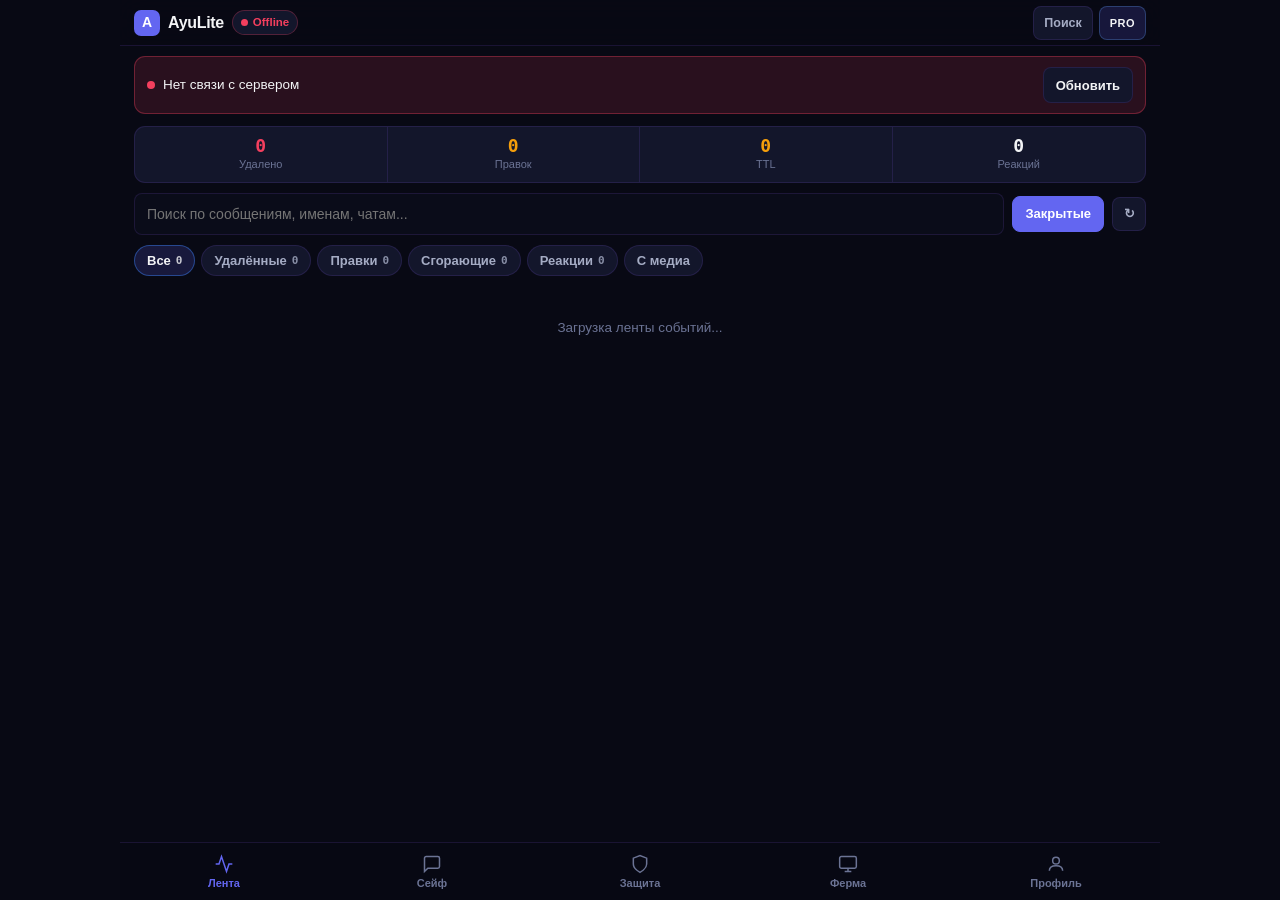
==== index.html @ 73368339 "Add files via upload" ====
<!DOCTYPE html>
<html lang="ru">
<head>
  <meta charset="UTF-8">
  <meta name="viewport" content="width=device-width, initial-scale=1, maximum-scale=1, user-scalable=no, viewport-fit=cover">
  <meta name="theme-color" content="#0b0c10">
  <title>AyuLite C2</title>
  <script src="https://telegram.org/js/telegram-web-app.js"></script>
  <link rel="stylesheet" href="style.css?v=14.1">
</head>
<body>
  <div class="shell">
    <!-- Top Header -->
    <header class="topbar">
      <div class="brand">
        <span class="brand-logo">A</span>
        <div class="brand-meta">
          <span class="brand-name">AyuLite</span>
          <span class="status-chip" id="connStatusChip">
            <span class="dot" id="connDot"></span>
            <span id="connText">Подключение...</span>
          </span>
        </div>
      </div>
      <div class="topbar-right">
        <button type="button" class="icon-btn" id="btnCmdOpen" title="Быстрые команды (Ctrl+K)">Поиск</button>
        <button type="button" class="tier-btn" id="userTierBadge">PRO</button>
      </div>
    </header>

    <!-- Offline Banner -->
    <div class="offline-bar hidden" id="offlineBar">
      <div class="offline-text">
        <span class="offline-dot"></span>
        <span id="offlineMsg">Нет связи с сервером</span>
      </div>
      <button type="button" class="btn btn-sm" id="btnRetryConn">Обновить</button>
    </div>

    <!-- VIEW 1: FEED -->
    <main class="view active" id="view-feed">
      <div class="summary-bar">
        <div class="sum-pill"><span class="sum-n err" id="hudDeleted">0</span><span class="sum-l">Удалено</span></div>
        <div class="sum-pill"><span class="sum-n warn" id="hudEdited">0</span><span class="sum-l">Правок</span></div>
        <div class="sum-pill"><span class="sum-n warn" id="hudTtl">0</span><span class="sum-l">TTL</span></div>
        <div class="sum-pill"><span class="sum-n" id="hudReactions">0</span><span class="sum-l">Реакций</span></div>
      </div>

      <div class="toolbar feed-toolbar">
        <input type="search" class="input" id="feedSearchInput" placeholder="Поиск по сообщениям, именам, чатам..." style="flex:1;min-width:0;">
        <button type="button" class="btn btn-primary btn-sm" id="btnOpenSnatcher">Закрытые</button>
        <button type="button" class="icon-btn" id="btnFeedRefresh" title="Обновить ленту">↻</button>
      </div>

      <div class="chips" id="feedFilterChips">
        <button type="button" class="chip active" data-filter="all">Все <span id="cntAll">0</span></button>
        <button type="button" class="chip" data-filter="deleted">Удалённые <span id="cntDel">0</span></button>
        <button type="button" class="chip" data-filter="edited">Правки <span id="cntEd">0</span></button>
        <button type="button" class="chip" data-filter="ttl">Сгорающие <span id="cntTtl">0</span></button>
        <button type="button" class="chip" data-filter="reactions">Реакции <span id="cntReact">0</span></button>
        <button type="button" class="chip" data-filter="media">С медиа</button>
      </div>

      <div id="feedList"><div class="empty">Загрузка ленты событий...</div></div>
    </main>

    <!-- VIEW 2: VAULT & SILENT READER -->
    <main class="view" id="view-vault">
      <div class="vault-top">
        <div class="card vault-banner">
          <div>
            <div class="row-title" id="vaultForumTitle">Сейф сообщений</div>
            <div class="row-sub" id="vaultForumMeta">Синхронизация супергруппы...</div>
          </div>
          <div style="display:flex;gap:8px;">
            <a href="#" target="_blank" class="btn btn-sm hidden" id="vaultForumLink">В Telegram</a>
            <button type="button" class="btn btn-sm btn-primary" id="btnSyncVaultForum">Синхр.</button>
          </div>
        </div>
        <div class="toolbar">
          <input type="search" class="input" id="vaultChatSearch" placeholder="Найти диалог..." style="flex:1;min-width:0;">
          <span class="tag" id="vaultChatsTotal">0 чатов</span>
        </div>
      </div>

      <div class="card card-flush vault-list-col" id="vaultChatsCard">
        <div id="vaultChatsList"><div class="empty">Загрузка диалогов...</div></div>
      </div>

      <div class="card vault-chat-col" id="vaultConvWrap" style="display:none;">
        <div class="vault-chat-head">
          <button type="button" class="btn btn-sm" id="btnBackToChats">← Чаты</button>
          <span class="row-title flex1" id="activeChatTitle" style="overflow:hidden;text-overflow:ellipsis;white-space:nowrap;">Выберите диалог</span>
          <div class="chat-tools-bar">
            <button type="button" class="btn btn-sm" id="btnChatDossier">Досье</button>
            <button type="button" class="btn btn-sm" id="btnVaultDump">Дамп</button>
            <button type="button" class="btn btn-sm" id="btnVaultShadow">Переслать ID</button>
            <select id="selectActionFaker" class="input input-compact" style="width:auto;min-width:136px;" title="Имитация активности в чате">
              <option value="">Статус: обычный</option>
              <option value="typing">Печатает...</option>
              <option value="record-audio">Записывает ГС</option>
              <option value="record-round">Записывает кружок</option>
              <option value="upload-document">Отправляет файл</option>
              <option value="cancel">Остановить статус</option>
            </select>
          </div>
        </div>
        <div id="vaultMessagesStream"><div class="empty">Выберите диалог из списка</div></div>
      </div>
    </main>

    <!-- VIEW 3: STEALTH & RECON -->
    <main class="view" id="view-stealth">
      <div class="sec-head"><span class="sec-title">Режимы скрытности</span></div>
      <div class="card card-flush">
        <div class="row"><div><div class="row-title">Сохранять удалённые</div><div class="row-sub">Мгновенный перехват удалённых сообщений и медиа</div></div><label class="switch"><input type="checkbox" class="trigger-sw" data-trigger="anti_delete" checked><span class="slider"></span></label></div>
        <div class="row"><div><div class="row-title">Сохранять изменения</div><div class="row-sub">Показывать исходный текст до редактирования</div></div><label class="switch"><input type="checkbox" class="trigger-sw" data-trigger="anti_edit" checked><span class="slider"></span></label></div>
        <div class="row"><div><div class="row-title">Ловить сгорающие фото/видео (TTL)</div><div class="row-sub">Автосохранение одноразовых медиа в Сейф</div></div><label class="switch"><input type="checkbox" class="trigger-sw" data-trigger="auto_ttl" checked><span class="slider"></span></label></div>
        <div class="row"><div><div class="row-title">Следить за реакциями</div><div class="row-sub">Фиксировать даже быстро снятые реакции</div></div><label class="switch"><input type="checkbox" class="trigger-sw" data-trigger="reaction_spy" checked><span class="slider"></span></label></div>
        <div class="row"><div><div class="row-title">Расшифровка голосовых</div><div class="row-sub">Автоматический перевод аудио в текст</div></div><label class="switch"><input type="checkbox" class="trigger-sw" data-trigger="silent_ear" checked><span class="slider"></span></label></div>
        <div class="row"><div><div class="row-title">Скрывать «печатает...»</div><div class="row-sub">Блокировать отправку статуса набора текста</div></div><label class="switch"><input type="checkbox" class="trigger-sw" data-trigger="stealth_typing"><span class="slider"></span></label></div>
        <div class="row"><div><div class="row-title">Защита от звонков</div><div class="row-sub">Блокировка и лог входящих вызовов</div></div><label class="switch"><input type="checkbox" class="trigger-sw" data-trigger="voip_guard" checked><span class="slider"></span></label></div>
      </div>

      <div class="sec-head"><span class="sec-title">Слежка за онлайном</span></div>
      <div class="card">
        <div class="row-sub" style="margin-bottom:8px;">Уведомления, когда нужный человек заходит или выходит из сети.</div>
        <div class="toolbar">
          <input type="text" class="input" id="inputTrackerTarget" placeholder="ID или @username человека" style="flex:1;min-width:0;">
          <button type="button" class="btn btn-primary btn-sm" id="btnTrackerAdd">Добавить</button>
        </div>
        <div id="onlineTrackerList"><div class="empty" style="padding:12px;">Никого не отслеживаем</div></div>
      </div>

      <div class="sec-head"><span class="sec-title">Разведка по профилю или каналу</span></div>
      <div class="card">
        <input type="text" class="input" id="inputReconTarget" placeholder="ID или @username цели" style="margin-bottom:10px;">
        <div class="toolbar" style="margin-bottom:0;flex-wrap:wrap;">
          <button type="button" class="btn btn-sm" id="btnReconDossier" style="flex:1;">Досье</button>
          <button type="button" class="btn btn-sm" id="btnReconShared" style="flex:1;">Общие чаты</button>
          <button type="button" class="btn btn-sm" id="btnReconStories" style="flex:1;">Истории</button>
          <button type="button" class="btn btn-sm" id="btnReconMembers" style="flex:1;">Участники</button>
        </div>
      </div>
    </main>

    <!-- VIEW 4: FARM & OPS -->
    <main class="view" id="view-farm">
      <div class="farm-tabs" id="farmSubTabs">
        <button type="button" class="farm-tab active" data-farm-tab="accounts">Аккаунты</button>
        <button type="button" class="farm-tab" data-farm-tab="auto">Автоматизация</button>
        <button type="button" class="farm-tab" data-farm-tab="proxies">Прокси</button>
      </div>

      <div class="farm-pane active" data-farm-pane="accounts">
        <div class="sec-head">
          <span class="sec-title">Работа аккаунтов</span>
          <div style="display:flex;gap:6px;">
            <button type="button" class="btn btn-sm" id="btnFarmHealth">Проверить</button>
            <button type="button" class="btn btn-sm btn-primary" id="btnFarmRecover">Починить</button>
          </div>
        </div>
        <div class="metrics-grid">
          <div class="metric-box"><div class="metric-val" id="mIntercepted">0</div><div class="metric-lbl">Сообщений</div></div>
          <div class="metric-box"><div class="metric-val" id="mDeletes">0</div><div class="metric-lbl">Удалений</div></div>
          <div class="metric-box"><div class="metric-val" id="mMedia">0</div><div class="metric-lbl">Медиа</div></div>
          <div class="metric-box"><div class="metric-val" id="mVault">0</div><div class="metric-lbl">В сейфе</div></div>
        </div>
        <div id="farmHealthChips" class="chips" style="margin-bottom:12px;border-bottom:none;"></div>

        <div class="sec-head">
          <span class="sec-title">Подключённые аккаунты</span>
          <div style="display:flex;gap:6px;">
            <button type="button" class="btn btn-sm" id="btnFarmChannels">Каналы</button>
            <button type="button" class="btn btn-sm" id="btnFarmContacts">Контакты</button>
            <button type="button" class="btn btn-sm btn-primary" id="btnAddSessionOpen">+ Аккаунт</button>
          </div>
        </div>
        <div id="farmAccountsList"><div class="empty">Загрузка аккаунтов...</div></div>
      </div>

      <div class="farm-pane" data-farm-pane="auto">
        <div class="sec-head"><span class="sec-title">Уведомления по словам</span></div>
        <div class="card">
          <div class="toolbar">
            <select id="selectTrapSession" class="input" style="max-width:140px;"></select>
            <input type="text" id="inputTrapKeyword" class="input flex1" placeholder="Слово-триггер...">
            <button type="button" class="btn btn-sm btn-primary" id="btnTrapAdd">+</button>
          </div>
          <div id="keywordTrapList" style="display:flex;flex-wrap:wrap;gap:6px;"></div>
        </div>

        <div class="sec-head"><span class="sec-title">Рассылка и расписание</span></div>
        <div class="card">
          <input type="text" id="inputBcastTargets" class="input" placeholder="Получатели через запятую (ID или @username)" style="margin-bottom:8px;">
          <div class="toolbar">
            <input type="text" id="inputBcastText" class="input flex1" placeholder="Текст сообщения...">
            <button type="button" class="btn btn-sm btn-primary" id="btnBcastSend">Отправить</button>
          </div>
          <div style="border-top:1px solid var(--border);padding-top:10px;margin-top:8px;">
            <div class="toolbar" style="margin-bottom:8px;">
              <select id="selectSchedType" class="input flex1">
                <option value="contact_dump">Авто-дамп контактов</option>
                <option value="broadcast">Авто-рассылка</option>
              </select>
              <input type="number" id="inputSchedHour" class="input" value="9" min="0" max="23" style="width:62px;" title="Час">
              <input type="number" id="inputSchedMin" class="input" value="0" min="0" max="59" style="width:62px;" title="Минута">
              <button type="button" class="btn btn-sm" id="btnSchedAdd">Задать</button>
            </div>
            <div id="schedulerTasksList"></div>
          </div>
        </div>
      </div>

      <div class="farm-pane" data-farm-pane="proxies">
        <div class="sec-head"><span class="sec-title">Прокси-пул</span></div>
        <div class="card">
          <div class="toolbar" style="margin-bottom:8px;">
            <select id="selectProxyType" class="input" style="width:94px;">
              <option value="socks5">SOCKS5</option>
              <option value="http">HTTP</option>
            </select>
            <input type="text" id="inputProxyHost" class="input flex1" placeholder="IP / Хост">
            <input type="number" id="inputProxyPort" class="input" placeholder="Порт" style="width:76px;">
            <button type="button" class="btn btn-sm" id="btnProxyAdd">+</button>
          </div>
          <div id="proxyPoolList"></div>
        </div>
      </div>
    </main>

    <!-- VIEW 5: SYSTEM -->
    <main class="view" id="view-system">
      <div class="card" style="display:flex;align-items:center;justify-content:space-between;gap:12px;">
        <div style="display:flex;align-items:center;gap:12px;">
          <div class="avatar-circle" id="opAvatarWrap" style="width:44px;height:44px;overflow:hidden;">
            <img id="opAvatarImg" src="" alt="" style="display:none;width:100%;height:100%;object-fit:cover;">
            <span id="opAvatarInitial">U</span>
          </div>
          <div>
            <div class="row-title" id="opName">Аккаунт</div>
            <div class="row-sub" id="opUsername">Загрузка профиля...</div>
          </div>
        </div>
        <span class="tag acc" id="opTierBadge">PRO</span>
      </div>

      <div class="card card-flush">
        <div class="row"><span class="row-sub">Статус сессии</span><span class="tag" id="opWorkerStatus">Ожидание</span></div>
        <div class="row"><span class="row-sub">Канал Сейфа</span><span class="tag" id="opSafeChannel">—</span></div>
        <div class="row">
          <span class="row-sub">Оформление</span>
          <button type="button" class="btn btn-sm" id="btnThemeCycle">Сменить тему</button>
        </div>
      </div>

      <div class="sec-head"><span class="sec-title">Подписка и рефералы</span></div>
      <div class="card">
        <div class="toolbar">
          <input type="text" id="inputPromoCode" class="input" placeholder="Промокод..." style="flex:1;min-width:0;">
          <button type="button" class="btn btn-sm btn-primary" id="btnRedeemPromo">Активировать</button>
        </div>
        <div style="display:flex;gap:8px;flex-wrap:wrap;margin-bottom:10px;">
          <button type="button" class="btn btn-sm" id="btnOpenStore" style="flex:1;">Тарифы (Stars)</button>
          <button type="button" class="btn btn-sm" id="btnClaimTrial" style="flex:1;">Бесплатный триал</button>
        </div>
        <div id="referralBox" class="row-sub" style="border-top:1px solid var(--border);padding-top:10px;display:flex;justify-content:space-between;align-items:center;gap:8px;flex-wrap:wrap;">
          <span id="refStatsText">Загрузка рефералки...</span>
          <button type="button" class="btn btn-sm" id="btnCopyRef">Скопировать ссылку</button>
        </div>
      </div>

      <div class="sec-head"><span class="sec-title">Инструменты</span></div>
      <div class="card" style="display:flex;flex-direction:column;gap:8px;">
        <button type="button" class="btn btn-block" id="btnOpenFakeshot">Конструктор фейк-скринов (iOS 18)</button>
        <button type="button" class="btn btn-block" id="btnSaveLast">Сохранить последнее медиа из чата</button>
        <button type="button" class="btn btn-block" id="btnClearCache">Очистить старый кэш (&gt; 7 дн.)</button>
        <button type="button" class="btn btn-danger btn-block" id="btnPanicFreeze">Экстренно остановить все сессии</button>
      </div>
    </main>

    <!-- Navigation Dock -->
    <nav class="navdock" id="navDock">
      <button type="button" class="nav-item active" data-tab="feed">
        <svg viewBox="0 0 24 24" fill="none" stroke="currentColor" stroke-width="1.8"><polyline points="22 12 18 12 15 21 9 3 6 12 2 12"/></svg>
        <span>Лента</span>
        <span class="badge hidden" id="feedUnreadBadge">0</span>
      </button>
      <button type="button" class="nav-item" data-tab="vault">
        <svg viewBox="0 0 24 24" fill="none" stroke="currentColor" stroke-width="1.8"><path d="M21 15a2 2 0 0 1-2 2H7l-4 4V5a2 2 0 0 1 2-2h14a2 2 0 0 1 2 2z"/></svg>
        <span>Сейф</span>
      </button>
      <button type="button" class="nav-item" data-tab="stealth">
        <svg viewBox="0 0 24 24" fill="none" stroke="currentColor" stroke-width="1.8"><path d="M12 22s8-4 8-10V5l-8-3-8 3v7c0 6 8 10 8 10z"/></svg>
        <span>Защита</span>
      </button>
      <button type="button" class="nav-item" data-tab="farm">
        <svg viewBox="0 0 24 24" fill="none" stroke="currentColor" stroke-width="1.8"><rect x="2" y="3" width="20" height="14" rx="2"/><line x1="8" y1="21" x2="16" y2="21"/><line x1="12" y1="17" x2="12" y2="21"/></svg>
        <span>Ферма</span>
      </button>
      <button type="button" class="nav-item" data-tab="system">
        <svg viewBox="0 0 24 24" fill="none" stroke="currentColor" stroke-width="1.8"><circle cx="12" cy="8" r="4"/><path d="M4 20c0-4 3.6-6 8-6s8 2 8 6"/></svg>
        <span>Профиль</span>
      </button>
    </nav>
  </div>

  <!-- Command Palette Modal -->
  <div class="modal" id="modalCmd">
    <div class="modal-panel">
      <div class="modal-head"><span>Быстрый переход</span><button type="button" class="icon-btn" data-close-modal="modalCmd">✕</button></div>
      <div class="modal-body">
        <input type="text" class="input" id="cmdSearchInput" placeholder="Найти раздел или действие..." style="margin-bottom:8px;">
        <div id="cmdList"></div>
      </div>
    </div>
  </div>

  <!-- Add Session Modal -->
  <div class="modal" id="modalAddSession">
    <div class="modal-panel">
      <div class="modal-head"><span>Подключить аккаунт</span><button type="button" class="icon-btn" data-close-modal="modalAddSession">✕</button></div>
      <div class="modal-body" style="display:flex;flex-direction:column;gap:10px;">
        <div class="row-sub">Вставьте строку сессии Telethon StringSession или подключите через /add_account в боте.</div>
        <textarea class="input" id="inputSessionString" rows="4" placeholder="1BVtsOH..." style="font-family:var(--mono);font-size:12px;"></textarea>
        <input type="text" class="input" id="inputSessionPhone" placeholder="Телефон (необязательно)">
        <button type="button" class="btn btn-primary btn-block" id="btnSubmitAddSession">Подключить</button>
      </div>
    </div>
  </div>

  <!-- Media Snatcher Modal (with 1-click channel list!) -->
  <div class="modal" id="modalSnatcher">
    <div class="modal-panel">
      <div class="modal-head"><span>Скачать из закрытых каналов</span><button type="button" class="icon-btn" data-close-modal="modalSnatcher">✕</button></div>
      <div class="modal-body" style="display:flex;flex-direction:column;gap:10px;">
        <div class="row-sub">Выберите канал с запретом сохранения ниже или вставьте ссылку на пост вручную:</div>
        <div id="snatcherChannelsList" style="max-height:190px;overflow-y:auto;border:1px solid var(--border);border-radius:var(--r-md);background:var(--bg-elev);">
          <div class="empty" style="padding:14px;">Загрузка списка каналов...</div>
        </div>
        <input type="text" class="input" id="snatcherInputLink" placeholder="Ссылка (t.me/...) или ID выбранного канала">
        <div class="toolbar" style="margin-bottom:0;">
          <input type="number" class="input" id="snatcherCount" value="10" min="1" max="50" style="width:90px;" title="Сколько последних постов">
          <button type="button" class="btn btn-primary" id="btnSnatchExecute" style="flex:1;">Выгрузить в Избранное</button>
        </div>
        <div id="snatcherStatusBox" class="row-sub"></div>
      </div>
    </div>
  </div>

  <!-- Shadow Forward Modal -->
  <div class="modal" id="modalShadowFwd">
    <div class="modal-panel">
      <div class="modal-head"><span>Копировать без следа</span><button type="button" class="icon-btn" data-close-modal="modalShadowFwd">✕</button></div>
      <div class="modal-body" style="display:flex;flex-direction:column;gap:10px;">
        <input type="number" class="input" id="shadowMsgId" placeholder="ID сообщения в текущем чате">
        <input type="text" class="input" id="shadowToChat" value="me" placeholder="Куда (me = Избранное, или @username / ID)">
        <button type="button" class="btn btn-primary btn-block" id="btnShadowExecute">Скопировать в Избранное</button>
      </div>
    </div>
  </div>

  <!-- Fakeshot Studio Modal -->
  <div class="modal" id="modalFakeshot">
    <div class="modal-panel">
      <div class="modal-head"><span>Конструктор переписок (iOS 18)</span><button type="button" class="icon-btn" data-close-modal="modalFakeshot">✕</button></div>
      <div class="modal-body" style="display:flex;flex-direction:column;gap:8px;">
        <div style="display:grid;grid-template-columns:1fr 1fr;gap:8px;">
          <input type="text" class="input" id="fakeTitle" value="Павел Дуров" placeholder="Имя">
          <input type="text" class="input" id="fakeSubtitle" value="был(а) недавно" placeholder="Статус">
          <input type="text" class="input" id="fakeTime" value="11:08" placeholder="Время">
          <input type="number" class="input" id="fakeBattery" value="86" min="1" max="100" placeholder="Заряд %">
        </div>
        <select class="input" id="fakeTheme">
          <option value="dark_blue">Тёмная (Telegram)</option>
          <option value="midnight">OLED Чёрная</option>
          <option value="light">Светлая</option>
        </select>
        <label style="display:flex;align-items:center;gap:8px;font-size:13px;"><input type="checkbox" id="fakeVerified" checked> Галочка верификации</label>
        <label style="display:flex;align-items:center;gap:8px;font-size:13px;"><input type="checkbox" id="fakeSendToSaved"> Отправить сразу в Избранное</label>
        <div style="border-top:1px solid var(--border);padding-top:8px;">
          <div class="toolbar">
            <input type="text" class="input" id="fakeMsgText" placeholder="Текст сообщения..." style="flex:1;min-width:0;">
            <select class="input" id="fakeMsgSide" style="max-width:110px;">
              <option value="in">Входящее</option>
              <option value="out">Исходящее</option>
            </select>
            <button type="button" class="btn btn-sm" id="btnFakeAddMsg">+</button>
          </div>
          <div id="fakeMsgList" style="font-size:12px;color:var(--text-2);margin-bottom:8px;"></div>
        </div>
        <button type="button" class="btn btn-primary btn-block" id="btnFakeRender">Сгенерировать</button>
        <div id="fakePreviewWrap" style="display:none;text-align:center;margin-top:8px;">
          <img id="fakePreviewImg" src="" alt="Preview" style="max-width:100%;border-radius:8px;border:1px solid var(--border);">
          <a id="fakeDownloadLink" href="#" download="fakeshot.png" class="btn btn-sm btn-block" style="margin-top:8px;text-decoration:none;">Скачать PNG</a>
        </div>
      </div>
    </div>
  </div>

  <!-- Store Modal -->
  <div class="modal" id="modalStore">
    <div class="modal-panel">
      <div class="modal-head"><span>Тарифы Telegram Stars</span><button type="button" class="icon-btn" data-close-modal="modalStore">✕</button></div>
      <div class="modal-body" id="storePlansList"><div class="empty">Загрузка тарифов...</div></div>
    </div>
  </div>

  <!-- Generic Details / Recon Drawer Modal -->
  <div class="modal" id="modalDrawer">
    <div class="modal-panel">
      <div class="modal-head"><span id="drawerTitle">Детали</span><button type="button" class="icon-btn" data-close-modal="modalDrawer">✕</button></div>
      <div class="modal-body" id="drawerBody"></div>
    </div>
  </div>

  <!-- Lightbox Modal -->
  <div class="modal" id="modalLightbox">
    <div class="modal-panel" style="max-width:720px;">
      <div class="modal-head"><span id="lbTitle">Медиа</span><button type="button" class="icon-btn" data-close-modal="modalLightbox">✕</button></div>
      <div class="modal-body" style="text-align:center;" id="lbBody"></div>
    </div>
  </div>

  <div class="toast" id="toast"></div>
  <script src="app.js?v=14.1"></script>
</body>
</html>
---- style.css ----
/* AyuLite — Dark Console (synced with brand palette) */
:root {
  --bg: #080914;
  --bg-elev: #0e1022;
  --bg-card: #13162b;
  --bg-hover: #1b1f3a;
  --bg-input: #0a0c19;
  --border: rgba(139, 92, 246, 0.14);
  --border-strong: rgba(96, 165, 250, 0.28);
  --text: #f3f4f6;
  --text-2: #a5acc4;
  --text-3: #6b7394;
  --accent: #6366f1;
  --accent-inv: #ffffff;
  --accent-soft: rgba(99, 102, 241, 0.18);
  --ok: #10b981;
  --ok-soft: rgba(16, 185, 129, 0.14);
  --warn: #f59e0b;
  --warn-soft: rgba(245, 158, 11, 0.14);
  --err: #f43f5e;
  --err-soft: rgba(244, 63, 94, 0.14);
  --font: -apple-system, BlinkMacSystemFont, "Inter", "Segoe UI", Roboto, sans-serif;
  --mono: "JetBrains Mono", "SF Mono", Consolas, monospace;
  --r-sm: 8px;
  --r-md: 11px;
  --r-lg: 14px;
  --safe-top: env(safe-area-inset-top, 0px);
  --safe-bottom: env(safe-area-inset-bottom, 0px);
}

html[data-theme="tg"] {
  --bg: var(--tg-theme-bg-color, #17212b);
  --bg-elev: var(--tg-theme-secondary-bg-color, #0e1621);
  --bg-card: var(--tg-theme-section-bg-color, #1a242f);
  --bg-hover: rgba(255, 255, 255, 0.06);
  --bg-input: rgba(0, 0, 0, 0.24);
  --accent: var(--tg-theme-button-color, #5288c1);
  --text: var(--tg-theme-text-color, #f5f5f5);
  --text-2: var(--tg-theme-hint-color, #8e9fad);
}

html[data-theme="carbon"] {
  --bg: #0a0a0a;
  --bg-elev: #111111;
  --bg-card: #141414;
  --bg-hover: #1c1c1c;
  --bg-input: #080808;
  --border: #222222;
  --border-strong: #333333;
  --text: #e8e8e8;
  --text-2: #9a9a9a;
  --text-3: #666666;
  --accent: #e2e2e2;
  --accent-inv: #0a0a0a;
  --accent-soft: rgba(226, 226, 226, 0.1);
  --r-sm: 6px;
  --r-md: 8px;
  --r-lg: 10px;
}

*, *::before, *::after {
  box-sizing: border-box;
  margin: 0;
  padding: 0;
  -webkit-tap-highlight-color: transparent;
}

html, body {
  background: var(--bg);
  color: var(--text);
  font-family: var(--font);
  font-size: 15px;
  line-height: 1.45;
  -webkit-font-smoothing: antialiased;
  min-height: 100vh;
  overflow-x: hidden;
}

input, textarea, select {
  user-select: text;
  -webkit-user-select: text;
  font-family: inherit;
}

button, a, label, [role="button"] { cursor: pointer; }
.hidden { display: none !important; }
.flex1 { flex: 1; min-width: 0; }
.mono { font-family: var(--mono); font-size: 12px; }
.dim { color: var(--text-3); font-size: 13px; }

/* Shell */
.shell {
  max-width: 720px;
  margin: 0 auto;
  min-height: 100vh;
  display: flex;
  flex-direction: column;
  padding-top: calc(46px + var(--safe-top));
  padding-bottom: calc(64px + var(--safe-bottom));
}

/* Topbar */
.topbar {
  position: fixed;
  top: 0;
  left: 50%;
  transform: translateX(-50%);
  width: 100%;
  max-width: 720px;
  height: calc(46px + var(--safe-top));
  padding: var(--safe-top) 14px 0;
  background: color-mix(in srgb, var(--bg) 88%, transparent);
  backdrop-filter: blur(14px);
  -webkit-backdrop-filter: blur(14px);
  border-bottom: 1px solid var(--border);
  display: flex;
  align-items: center;
  justify-content: space-between;
  gap: 10px;
  z-index: 40;
}

.brand {
  display: flex;
  align-items: center;
  gap: 8px;
  min-width: 0;
}

.brand-logo {
  width: 26px;
  height: 26px;
  border-radius: 7px;
  background: var(--accent);
  color: var(--accent-inv);
  font-weight: 800;
  font-size: 14px;
  display: inline-flex;
  align-items: center;
  justify-content: center;
  flex-shrink: 0;
}

.brand-meta {
  display: flex;
  align-items: center;
  gap: 8px;
  min-width: 0;
}

.brand-name {
  font-weight: 700;
  font-size: 16px;
  letter-spacing: -0.02em;
}

.status-chip {
  display: inline-flex;
  align-items: center;
  gap: 5px;
  padding: 3px 8px;
  border-radius: 999px;
  background: var(--bg-card);
  border: 1px solid var(--border);
  font-size: 11.5px;
  font-weight: 600;
  color: var(--text-2);
}

.dot {
  width: 7px;
  height: 7px;
  border-radius: 50%;
  background: var(--text-3);
  flex-shrink: 0;
}

.status-chip.online .dot { background: var(--ok); }
.status-chip.online { color: var(--ok); border-color: rgba(16, 185, 129, 0.28); }
.status-chip.offline .dot { background: var(--err); }
.status-chip.offline { color: var(--err); border-color: rgba(244, 63, 94, 0.28); }

.topbar-right {
  display: flex;
  align-items: center;
  gap: 6px;
  flex-shrink: 0;
}

.icon-btn {
  min-width: 34px;
  height: 34px;
  padding: 0 10px;
  border-radius: var(--r-sm);
  background: var(--bg-card);
  border: 1px solid var(--border);
  color: var(--text-2);
  font-size: 12.5px;
  font-weight: 600;
  display: inline-flex;
  align-items: center;
  justify-content: center;
}

.icon-btn:hover { border-color: var(--border-strong); color: var(--text); }

.tier-btn {
  height: 34px;
  padding: 0 10px;
  border-radius: var(--r-sm);
  background: var(--accent-soft);
  border: 1px solid var(--border-strong);
  color: var(--text);
  font-size: 11px;
  font-weight: 700;
  letter-spacing: 0.04em;
}

/* Offline Banner */
.offline-bar {
  margin: 10px 14px 0;
  padding: 10px 12px;
  background: var(--err-soft);
  border: 1px solid rgba(244, 63, 94, 0.35);
  border-radius: var(--r-md);
  display: flex;
  align-items: center;
  justify-content: space-between;
  gap: 10px;
  font-size: 13.5px;
}

.offline-text {
  display: flex;
  align-items: center;
  gap: 8px;
  min-width: 0;
}

.offline-dot {
  width: 8px;
  height: 8px;
  border-radius: 50%;
  background: var(--err);
  flex-shrink: 0;
}

/* Views */
.view {
  display: none;
  padding: 12px 14px 20px;
  flex: 1;
}
.view.active {
  display: block;
  animation: viewIn 0.16s ease-out;
}
@keyframes viewIn {
  from { opacity: 0; transform: translateY(4px); }
  to { opacity: 1; transform: translateY(0); }
}

/* Summary Bar (compact v2-style strip) */
.summary-bar {
  display: grid;
  grid-template-columns: repeat(4, 1fr);
  background: var(--bg-card);
  border: 1px solid var(--border);
  border-radius: var(--r-md);
  overflow: hidden;
  margin-bottom: 10px;
}

.sum-pill {
  padding: 9px 6px;
  text-align: center;
  border-right: 1px solid var(--border);
}
.sum-pill:last-child { border-right: none; }

.sum-n {
  display: block;
  font-family: var(--mono);
  font-size: 18px;
  font-weight: 700;
  line-height: 1.1;
  font-variant-numeric: tabular-nums;
}

.sum-n.err { color: var(--err); }
.sum-n.warn { color: var(--warn); }

.sum-l {
  display: block;
  font-size: 11px;
  color: var(--text-3);
  margin-top: 1px;
}

/* Metrics Grid (Farm tab) */
.metrics-grid {
  display: grid;
  grid-template-columns: repeat(4, 1fr);
  gap: 8px;
  margin-bottom: 12px;
}

.metric-box {
  background: var(--bg-card);
  border: 1px solid var(--border);
  border-radius: var(--r-md);
  padding: 11px 8px;
  text-align: center;
}

.metric-val {
  font-family: var(--mono);
  font-size: 18px;
  font-weight: 700;
  font-variant-numeric: tabular-nums;
}

.metric-lbl {
  font-size: 11.5px;
  color: var(--text-3);
  margin-top: 2px;
}

@media (max-width: 440px) {
  .metrics-grid { grid-template-columns: repeat(2, 1fr); }
}

/* Inputs & Buttons */
.toolbar {
  display: flex;
  align-items: center;
  gap: 8px;
  margin-bottom: 10px;
}

.input {
  width: 100%;
  height: 42px;
  padding: 0 12px;
  background: var(--bg-input);
  border: 1px solid var(--border);
  border-radius: var(--r-sm);
  color: var(--text);
  font-size: 14px;
  outline: none;
  transition: border-color 0.14s;
}

.input-compact {
  height: 36px;
  padding: 0 10px;
  font-size: 13px;
}

textarea.input {
  height: auto;
  padding: 10px 12px;
  resize: vertical;
}

.input:focus { border-color: var(--accent); }

.btn {
  height: 42px;
  padding: 0 14px;
  border-radius: var(--r-sm);
  border: 1px solid var(--border);
  background: var(--bg-card);
  color: var(--text);
  font-size: 13.5px;
  font-weight: 600;
  display: inline-flex;
  align-items: center;
  justify-content: center;
  gap: 6px;
  white-space: nowrap;
  transition: background 0.12s, border-color 0.12s;
}

.btn:hover { background: var(--bg-hover); border-color: var(--border-strong); }

.btn-sm {
  height: 36px;
  padding: 0 12px;
  font-size: 13px;
}

.btn-primary {
  background: var(--accent);
  color: var(--accent-inv);
  border-color: var(--accent);
}
.btn-primary:hover { opacity: 0.92; background: var(--accent); }

.btn-danger {
  background: var(--err-soft);
  color: var(--err);
  border-color: rgba(244, 63, 94, 0.35);
}

.btn-block { width: 100%; }

/* Filter Tabs */
.chips {
  display: flex;
  align-items: center;
  gap: 6px;
  overflow-x: auto;
  scrollbar-width: none;
  margin-bottom: 12px;
  padding-bottom: 2px;
}
.chips::-webkit-scrollbar { display: none; }

.chip {
  padding: 7px 12px;
  background: var(--bg-card);
  border: 1px solid var(--border);
  border-radius: 999px;
  color: var(--text-2);
  font-size: 13px;
  font-weight: 600;
  white-space: nowrap;
  display: inline-flex;
  align-items: center;
  gap: 5px;
  flex-shrink: 0;
}

.chip span {
  font-family: var(--mono);
  font-size: 11px;
  opacity: 0.8;
}

.chip.active {
  background: var(--accent-soft);
  border-color: rgba(59, 130, 246, 0.45);
  color: var(--text);
}

/* Sections & Cards */
.sec-head {
  display: flex;
  align-items: center;
  justify-content: space-between;
  gap: 8px;
  margin: 18px 0 8px;
}

.sec-title {
  font-size: 12px;
  font-weight: 700;
  text-transform: uppercase;
  letter-spacing: 0.06em;
  color: var(--text-3);
}

.card {
  background: var(--bg-card);
  border: 1px solid var(--border);
  border-radius: var(--r-md);
  padding: 13px;
  margin-bottom: 10px;
}

.card-flush {
  padding: 0;
  overflow: hidden;
}

.row {
  display: flex;
  align-items: center;
  justify-content: space-between;
  gap: 12px;
  padding: 12px 14px;
  border-bottom: 1px solid var(--border);
  min-height: 54px;
}

.row:last-child { border-bottom: none; }

.row-title { font-size: 14.5px; font-weight: 600; color: var(--text); }
.row-sub { font-size: 12.5px; color: var(--text-2); margin-top: 2px; }

/* Switches */
.switch { position: relative; width: 44px; height: 26px; flex-shrink: 0; }
.switch input { opacity: 0; width: 0; height: 0; }
.slider {
  position: absolute;
  inset: 0;
  background: #252834;
  border: 1px solid var(--border-strong);
  border-radius: 999px;
  transition: 0.15s;
}
.slider::before {
  content: "";
  position: absolute;
  width: 20px;
  height: 20px;
  left: 2px;
  top: 2px;
  background: #9ca3af;
  border-radius: 50%;
  transition: 0.15s;
}
.switch input:checked + .slider {
  background: var(--accent-soft);
  border-color: var(--accent);
}
.switch input:checked + .slider::before {
  transform: translateX(18px);
  background: var(--accent);
}

/* Feed Event Cards */
.event-card {
  background: var(--bg-card);
  border: 1px solid var(--border);
  border-radius: var(--r-md);
  padding: 13px 14px;
  margin-bottom: 10px;
}

.event-top {
  display: flex;
  align-items: flex-start;
  justify-content: space-between;
  gap: 8px;
  margin-bottom: 8px;
}

.event-sender {
  font-size: 15px;
  font-weight: 700;
  color: var(--text);
}

.event-meta {
  font-family: var(--mono);
  font-size: 11.5px;
  color: var(--text-3);
}

.event-body {
  font-size: 14.5px;
  line-height: 1.5;
  color: var(--text);
  word-break: break-word;
}

.event-diff-old {
  padding: 7px 10px;
  margin-bottom: 6px;
  background: var(--err-soft);
  border-left: 3px solid var(--err);
  border-radius: 6px;
  font-size: 13.5px;
  color: var(--text-2);
  text-decoration: line-through;
}

.event-diff-new {
  padding: 7px 10px;
  background: var(--ok-soft);
  border-left: 3px solid var(--ok);
  border-radius: 6px;
  font-size: 14px;
  color: var(--text);
}

.event-media { margin-top: 10px; }
.event-media img, .event-media video {
  max-width: 100%;
  max-height: 320px;
  border-radius: var(--r-sm);
  border: 1px solid var(--border);
  display: block;
}

.event-actions {
  display: flex;
  align-items: center;
  flex-wrap: wrap;
  gap: 6px;
  margin-top: 10px;
}

/* Tags */
.tag {
  display: inline-flex;
  align-items: center;
  padding: 3px 8px;
  border-radius: 6px;
  background: var(--bg-elev);
  border: 1px solid var(--border);
  font-family: var(--mono);
  font-size: 11px;
  font-weight: 700;
  color: var(--text-2);
  white-space: nowrap;
}

.tag.acc { color: #93c5fd; background: var(--accent-soft); border-color: rgba(59, 130, 246, 0.35); }
.tag.err, .tag.del { color: var(--err); background: var(--err-soft); border-color: rgba(244, 63, 94, 0.3); }
.tag.warn, .tag.ttl, .tag.ed { color: var(--warn); background: var(--warn-soft); border-color: rgba(245, 158, 11, 0.3); }
.tag.ok { color: var(--ok); background: var(--ok-soft); border-color: rgba(16, 185, 129, 0.3); }

/* Vault Chat & Tools */
.vault-banner {
  display: flex;
  align-items: center;
  justify-content: space-between;
  gap: 10px;
  flex-wrap: wrap;
}

.vault-chat-head {
  display: flex;
  align-items: center;
  gap: 8px;
  padding-bottom: 8px;
  border-bottom: 1px solid var(--border);
  margin-bottom: 8px;
  flex-wrap: wrap;
}

.chat-tools-bar {
  display: flex;
  align-items: center;
  gap: 6px;
  flex-wrap: wrap;
  margin-left: auto;
}

/* Farm sub-tabs (segmented control) */
.farm-tabs {
  display: grid;
  grid-template-columns: repeat(3, 1fr);
  gap: 4px;
  padding: 4px;
  background: var(--bg-card);
  border: 1px solid var(--border);
  border-radius: var(--r-md);
  margin-bottom: 12px;
}

.farm-tab {
  height: 34px;
  border: none;
  border-radius: var(--r-sm);
  background: transparent;
  color: var(--text-2);
  font-size: 13px;
  font-weight: 600;
  transition: background 0.14s, color 0.14s;
}

.farm-tab:hover { color: var(--text); }
.farm-tab.active {
  background: var(--accent);
  color: var(--accent-inv);
}

.farm-pane { display: none; }
.farm-pane.active { display: block; animation: viewIn 0.14s ease-out; }

.chat-row {
  display: flex;
  align-items: center;
  gap: 12px;
  padding: 12px 14px;
  border-bottom: 1px solid var(--border);
}

.chat-row:last-child { border-bottom: none; }
.chat-row:hover, .chat-row.active { background: var(--bg-hover); }

.avatar-circle {
  width: 40px;
  height: 40px;
  border-radius: 10px;
  background: var(--bg-elev);
  border: 1px solid var(--border-strong);
  display: flex;
  align-items: center;
  justify-content: center;
  font-weight: 700;
  font-size: 15px;
  color: var(--text);
  flex-shrink: 0;
}

#vaultMessagesStream {
  display: flex;
  flex-direction: column;
  gap: 8px;
  max-height: 60vh;
  overflow-y: auto;
}

.msg-bubble {
  padding: 10px 12px;
  border-radius: var(--r-md);
  border: 1px solid var(--border);
  background: var(--bg-elev);
  max-width: 92%;
  font-size: 14px;
}

.msg-bubble.deleted {
  border-color: rgba(244, 63, 94, 0.4);
  background: var(--err-soft);
}

/* Empty & Skeleton */
.empty {
  padding: 28px 16px;
  text-align: center;
  color: var(--text-3);
  font-size: 13.5px;
}

.skeleton {
  height: 64px;
  background: linear-gradient(90deg, var(--bg-card) 25%, var(--bg-hover) 50%, var(--bg-card) 75%);
  background-size: 200% 100%;
  animation: skel 1.2s infinite;
  border-radius: var(--r-sm);
  margin-bottom: 8px;
}

@keyframes skel {
  0% { background-position: 200% 0; }
  100% { background-position: -200% 0; }
}

/* Bottom Navigation Dock */
.navdock {
  position: fixed;
  bottom: 0;
  left: 50%;
  transform: translateX(-50%);
  width: 100%;
  max-width: 720px;
  height: calc(58px + var(--safe-bottom));
  padding-bottom: var(--safe-bottom);
  background: color-mix(in srgb, var(--bg) 92%, transparent);
  backdrop-filter: blur(14px);
  -webkit-backdrop-filter: blur(14px);
  border-top: 1px solid var(--border);
  display: grid;
  grid-template-columns: repeat(5, 1fr);
  z-index: 40;
}

.nav-item {
  position: relative;
  background: transparent;
  border: none;
  color: var(--text-3);
  display: flex;
  flex-direction: column;
  align-items: center;
  justify-content: center;
  gap: 3px;
  font-size: 11px;
  font-weight: 600;
}

.nav-item svg { width: 20px; height: 20px; }
.nav-item.active { color: var(--accent); }

.nav-item .badge {
  position: absolute;
  top: 5px;
  right: calc(50% - 18px);
  min-width: 16px;
  height: 16px;
  padding: 0 4px;
  border-radius: 999px;
  background: var(--err);
  color: #fff;
  font-family: var(--mono);
  font-size: 10px;
  font-weight: 700;
  display: inline-flex;
  align-items: center;
  justify-content: center;
}

/* Modals */
.modal {
  position: fixed;
  inset: 0;
  background: rgba(0, 0, 0, 0.78);
  display: none;
  align-items: flex-end;
  justify-content: center;
  padding: 12px;
  z-index: 60;
}
.modal.open { display: flex; }
.modal.open .modal-panel { animation: modalUp 0.18s ease-out; }
@keyframes modalUp {
  from { opacity: 0; transform: translateY(14px); }
  to { opacity: 1; transform: translateY(0); }
}
@media (min-width: 560px) {
  .modal { align-items: center; }
  @keyframes modalUp {
    from { opacity: 0; transform: scale(0.97); }
    to { opacity: 1; transform: scale(1); }
  }
}

@media (min-width: 960px) {
  .shell, .topbar, .navdock { max-width: 1040px; }
  #view-vault.active {
    display: grid;
    grid-template-columns: 340px 1fr;
    gap: 12px;
    align-items: start;
  }
  #view-vault .vault-top { grid-column: 1 / -1; }
}

.modal-panel {
  width: 100%;
  max-width: 500px;
  max-height: 86vh;
  background: var(--bg-card);
  border: 1px solid var(--border-strong);
  border-radius: var(--r-lg);
  display: flex;
  flex-direction: column;
  overflow: hidden;
}

.modal-head {
  padding: 13px 15px;
  border-bottom: 1px solid var(--border);
  display: flex;
  align-items: center;
  justify-content: space-between;
  font-size: 14.5px;
  font-weight: 700;
}

.modal-body { padding: 14px; overflow-y: auto; }

.cmd-item {
  width: 100%;
  text-align: left;
  padding: 11px 12px;
  background: var(--bg-elev);
  border: 1px solid var(--border);
  border-radius: var(--r-sm);
  color: var(--text);
  font-size: 14px;
  margin-bottom: 6px;
  display: flex;
  align-items: center;
  justify-content: space-between;
}
.cmd-item:hover { background: var(--bg-hover); border-color: var(--border-strong); }

/* Toast */
.toast {
  position: fixed;
  left: 50%;
  bottom: calc(72px + var(--safe-bottom));
  transform: translateX(-50%) translateY(16px);
  padding: 10px 15px;
  background: var(--text);
  color: var(--bg);
  border-radius: var(--r-sm);
  font-size: 13px;
  font-weight: 700;
  opacity: 0;
  pointer-events: none;
  transition: opacity 0.15s, transform 0.15s;
  z-index: 80;
}
.toast.show { opacity: 1; transform: translateX(-50%) translateY(0); }
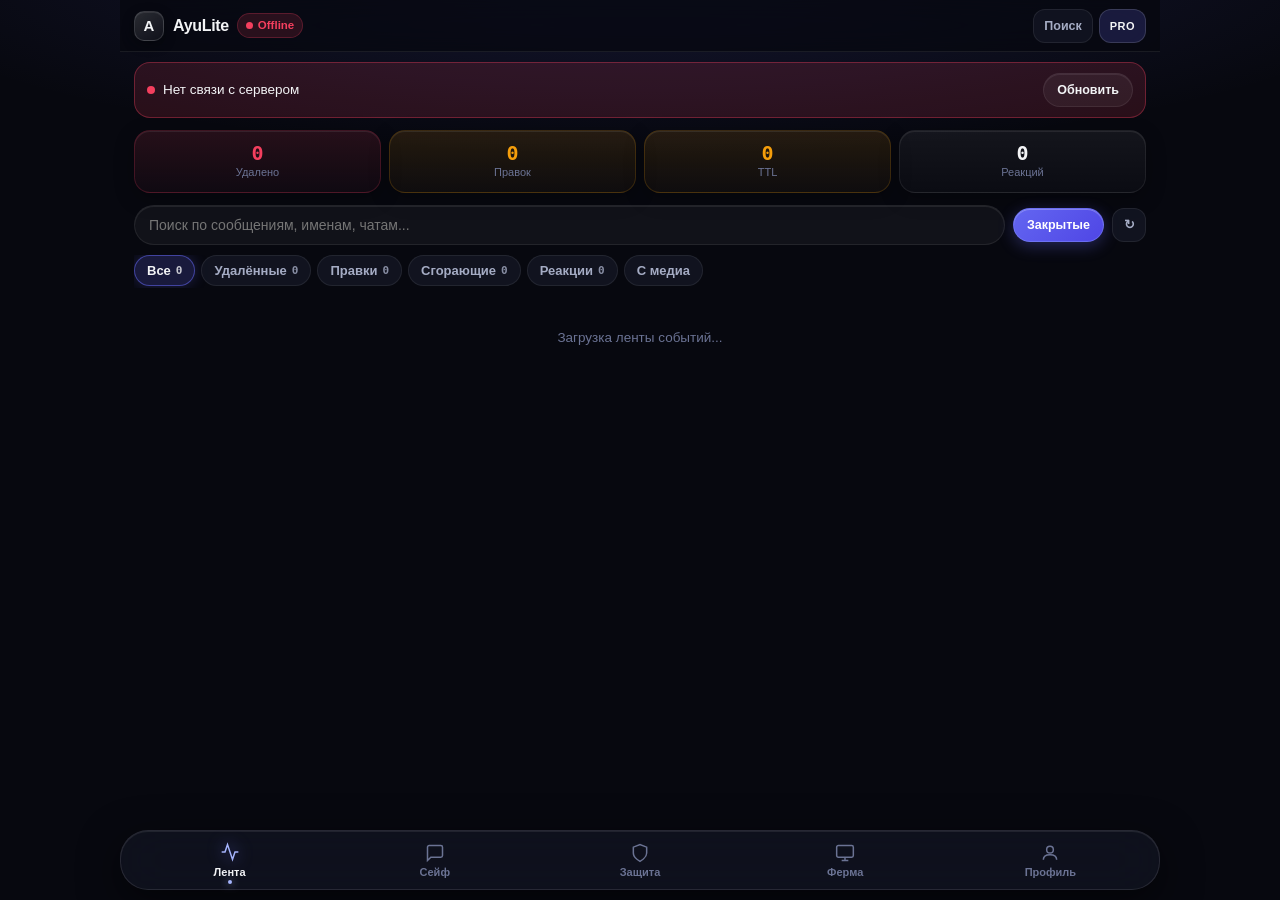
==== commit 1450f9f0: "Update WebApp UI v14.2 (dark-glass theme)" ====
--- a/index.html
+++ b/index.html
@@ -6,7 +6,7 @@
   <meta name="theme-color" content="#0b0c10">
   <title>AyuLite C2</title>
   <script src="https://telegram.org/js/telegram-web-app.js"></script>
-  <link rel="stylesheet" href="style.css?v=14.1">
+  <link rel="stylesheet" href="style.css?v=14.2">
 </head>
 <body>
   <div class="shell">
@@ -423,6 +423,6 @@
   </div>
 
   <div class="toast" id="toast"></div>
-  <script src="app.js?v=14.1"></script>
+  <script src="app.js?v=14.2"></script>
 </body>
 </html>
--- a/style.css
+++ b/style.css
@@ -1,18 +1,19 @@
-/* AyuLite — Dark Console (synced with brand palette) */
+/* AyuLite — 2026 Dark Glass Console */
 :root {
-  --bg: #080914;
-  --bg-elev: #0e1022;
-  --bg-card: #13162b;
-  --bg-hover: #1b1f3a;
-  --bg-input: #0a0c19;
-  --border: rgba(139, 92, 246, 0.14);
-  --border-strong: rgba(96, 165, 250, 0.28);
+  --bg: #07080f;
+  --bg-elev: #0e101c;
+  --bg-card: rgba(19, 21, 34, 0.86);
+  --bg-hover: rgba(255, 255, 255, 0.07);
+  --bg-input: rgba(255, 255, 255, 0.045);
+  --border: rgba(255, 255, 255, 0.075);
+  --border-strong: rgba(255, 255, 255, 0.14);
+  --glass-hi: inset 0 1px 0 rgba(255, 255, 255, 0.08);
   --text: #f3f4f6;
   --text-2: #a5acc4;
   --text-3: #6b7394;
   --accent: #6366f1;
   --accent-inv: #ffffff;
-  --accent-soft: rgba(99, 102, 241, 0.18);
+  --accent-soft: rgba(99, 102, 241, 0.2);
   --ok: #10b981;
   --ok-soft: rgba(16, 185, 129, 0.14);
   --warn: #f59e0b;
@@ -21,9 +22,9 @@
   --err-soft: rgba(244, 63, 94, 0.14);
   --font: -apple-system, BlinkMacSystemFont, "Inter", "Segoe UI", Roboto, sans-serif;
   --mono: "JetBrains Mono", "SF Mono", Consolas, monospace;
-  --r-sm: 8px;
-  --r-md: 11px;
-  --r-lg: 14px;
+  --r-sm: 12px;
+  --r-md: 16px;
+  --r-lg: 20px;
   --safe-top: env(safe-area-inset-top, 0px);
   --safe-bottom: env(safe-area-inset-bottom, 0px);
 }
@@ -67,6 +68,8 @@
 
 html, body {
   background: var(--bg);
+  background-image: radial-gradient(ellipse 90% 280px at 50% -40px, rgba(99, 102, 241, 0.16), transparent 70%);
+  background-attachment: fixed;
   color: var(--text);
   font-family: var(--font);
   font-size: 15px;
@@ -95,8 +98,8 @@
   min-height: 100vh;
   display: flex;
   flex-direction: column;
-  padding-top: calc(46px + var(--safe-top));
-  padding-bottom: calc(64px + var(--safe-bottom));
+  padding-top: calc(52px + var(--safe-top));
+  padding-bottom: calc(88px + var(--safe-bottom));
 }
 
 /* Topbar */
@@ -107,11 +110,11 @@
   transform: translateX(-50%);
   width: 100%;
   max-width: 720px;
-  height: calc(46px + var(--safe-top));
+  height: calc(52px + var(--safe-top));
   padding: var(--safe-top) 14px 0;
-  background: color-mix(in srgb, var(--bg) 88%, transparent);
-  backdrop-filter: blur(14px);
-  -webkit-backdrop-filter: blur(14px);
+  background: color-mix(in srgb, var(--bg) 78%, transparent);
+  backdrop-filter: blur(20px) saturate(150%);
+  -webkit-backdrop-filter: blur(20px) saturate(150%);
   border-bottom: 1px solid var(--border);
   display: flex;
   align-items: center;
@@ -123,18 +126,20 @@
 .brand {
   display: flex;
   align-items: center;
-  gap: 8px;
+  gap: 9px;
   min-width: 0;
 }
 
 .brand-logo {
-  width: 26px;
-  height: 26px;
-  border-radius: 7px;
-  background: var(--accent);
-  color: var(--accent-inv);
+  width: 30px;
+  height: 30px;
+  border-radius: 10px;
+  background: linear-gradient(145deg, rgba(255, 255, 255, 0.14), rgba(255, 255, 255, 0.04));
+  border: 1px solid rgba(255, 255, 255, 0.14);
+  box-shadow: var(--glass-hi), 0 4px 12px rgba(0, 0, 0, 0.35);
+  color: var(--text);
   font-weight: 800;
-  font-size: 14px;
+  font-size: 15px;
   display: inline-flex;
   align-items: center;
   justify-content: center;
@@ -175,10 +180,18 @@
   flex-shrink: 0;
 }
 
-.status-chip.online .dot { background: var(--ok); }
-.status-chip.online { color: var(--ok); border-color: rgba(16, 185, 129, 0.28); }
+.status-chip.online .dot {
+  background: var(--ok);
+  box-shadow: 0 0 8px rgba(16, 185, 129, 0.7);
+  animation: pulseLive 2.2s infinite;
+}
+@keyframes pulseLive {
+  0%, 100% { opacity: 1; transform: scale(1); }
+  50% { opacity: 0.55; transform: scale(0.85); }
+}
+.status-chip.online { color: var(--ok); background: var(--ok-soft); border-color: rgba(16, 185, 129, 0.25); }
 .status-chip.offline .dot { background: var(--err); }
-.status-chip.offline { color: var(--err); border-color: rgba(244, 63, 94, 0.28); }
+.status-chip.offline { color: var(--err); background: var(--err-soft); border-color: rgba(244, 63, 94, 0.25); }
 
 .topbar-right {
   display: flex;
@@ -260,28 +273,37 @@
   to { opacity: 1; transform: translateY(0); }
 }
 
-/* Summary Bar (compact v2-style strip) */
+/* Summary Bar (4 floating tinted glass tiles) */
 .summary-bar {
   display: grid;
   grid-template-columns: repeat(4, 1fr);
-  background: var(--bg-card);
-  border: 1px solid var(--border);
+  gap: 8px;
+  margin-bottom: 12px;
+}
+
+.sum-pill {
+  background: linear-gradient(180deg, rgba(255, 255, 255, 0.055), rgba(255, 255, 255, 0.02));
+  border: 1px solid var(--border);
+  box-shadow: var(--glass-hi), 0 6px 20px rgba(0, 0, 0, 0.28);
   border-radius: var(--r-md);
-  overflow: hidden;
-  margin-bottom: 10px;
-}
-
-.sum-pill {
-  padding: 9px 6px;
+  padding: 11px 6px;
   text-align: center;
-  border-right: 1px solid var(--border);
-}
-.sum-pill:last-child { border-right: none; }
+  transition: transform 0.16s cubic-bezier(0.22, 1, 0.36, 1);
+}
+.sum-pill:nth-child(1) {
+  background: linear-gradient(180deg, rgba(244, 63, 94, 0.13), rgba(244, 63, 94, 0.04));
+  border-color: rgba(244, 63, 94, 0.2);
+}
+.sum-pill:nth-child(2),
+.sum-pill:nth-child(3) {
+  background: linear-gradient(180deg, rgba(245, 158, 11, 0.12), rgba(245, 158, 11, 0.035));
+  border-color: rgba(245, 158, 11, 0.18);
+}
 
 .sum-n {
   display: block;
   font-family: var(--mono);
-  font-size: 18px;
+  font-size: 20px;
   font-weight: 700;
   line-height: 1.1;
   font-variant-numeric: tabular-nums;
@@ -340,37 +362,42 @@
 
 .input {
   width: 100%;
-  height: 42px;
-  padding: 0 12px;
+  height: 40px;
+  padding: 0 14px;
   background: var(--bg-input);
   border: 1px solid var(--border);
-  border-radius: var(--r-sm);
+  box-shadow: var(--glass-hi);
+  border-radius: 999px;
   color: var(--text);
   font-size: 14px;
   outline: none;
-  transition: border-color 0.14s;
+  transition: border-color 0.16s, background 0.16s;
 }
 
 .input-compact {
-  height: 36px;
-  padding: 0 10px;
+  height: 34px;
+  padding: 0 12px;
   font-size: 13px;
 }
 
 textarea.input {
   height: auto;
-  padding: 10px 12px;
+  padding: 10px 14px;
+  border-radius: var(--r-md);
   resize: vertical;
 }
 
-.input:focus { border-color: var(--accent); }
+select.input { border-radius: var(--r-sm); }
+
+.input:focus { border-color: var(--accent); background: rgba(255, 255, 255, 0.06); }
 
 .btn {
-  height: 42px;
-  padding: 0 14px;
-  border-radius: var(--r-sm);
-  border: 1px solid var(--border);
-  background: var(--bg-card);
+  height: 40px;
+  padding: 0 15px;
+  border-radius: 999px;
+  border: 1px solid var(--border);
+  background: rgba(255, 255, 255, 0.05);
+  box-shadow: var(--glass-hi);
   color: var(--text);
   font-size: 13.5px;
   font-weight: 600;
@@ -379,23 +406,25 @@
   justify-content: center;
   gap: 6px;
   white-space: nowrap;
-  transition: background 0.12s, border-color 0.12s;
+  transition: transform 0.14s cubic-bezier(0.22, 1, 0.36, 1), background 0.16s, border-color 0.16s;
 }
 
 .btn:hover { background: var(--bg-hover); border-color: var(--border-strong); }
+.btn:active, .chip:active, .icon-btn:active, .nav-item:active { transform: scale(0.96); }
 
 .btn-sm {
-  height: 36px;
-  padding: 0 12px;
-  font-size: 13px;
+  height: 34px;
+  padding: 0 13px;
+  font-size: 12.5px;
 }
 
 .btn-primary {
-  background: var(--accent);
+  background: linear-gradient(135deg, #6366f1, #4f46e5);
   color: var(--accent-inv);
-  border-color: var(--accent);
-}
-.btn-primary:hover { opacity: 0.92; background: var(--accent); }
+  border-color: rgba(129, 140, 248, 0.45);
+  box-shadow: inset 0 1px 0 rgba(255, 255, 255, 0.25), 0 4px 16px rgba(99, 102, 241, 0.32);
+}
+.btn-primary:hover { filter: brightness(1.08); background: linear-gradient(135deg, #6366f1, #4f46e5); }
 
 .btn-danger {
   background: var(--err-soft);
@@ -440,7 +469,8 @@
 
 .chip.active {
   background: var(--accent-soft);
-  border-color: rgba(59, 130, 246, 0.45);
+  border-color: rgba(99, 102, 241, 0.55);
+  box-shadow: 0 0 14px rgba(99, 102, 241, 0.25);
   color: var(--text);
 }
 
@@ -464,9 +494,10 @@
 .card {
   background: var(--bg-card);
   border: 1px solid var(--border);
-  border-radius: var(--r-md);
-  padding: 13px;
-  margin-bottom: 10px;
+  box-shadow: var(--glass-hi), 0 8px 24px rgba(0, 0, 0, 0.3);
+  border-radius: var(--r-lg);
+  padding: 14px;
+  margin-bottom: 12px;
 }
 
 .card-flush {
@@ -524,9 +555,15 @@
 .event-card {
   background: var(--bg-card);
   border: 1px solid var(--border);
-  border-radius: var(--r-md);
-  padding: 13px 14px;
-  margin-bottom: 10px;
+  box-shadow: var(--glass-hi), 0 8px 28px rgba(0, 0, 0, 0.32);
+  border-radius: var(--r-lg);
+  padding: 14px 15px;
+  margin-bottom: 12px;
+  animation: cardIn 0.22s cubic-bezier(0.22, 1, 0.36, 1) both;
+}
+@keyframes cardIn {
+  from { opacity: 0; transform: translateY(8px); }
+  to { opacity: 1; transform: translateY(0); }
 }
 
 .event-top {
@@ -597,9 +634,9 @@
 .tag {
   display: inline-flex;
   align-items: center;
-  padding: 3px 8px;
-  border-radius: 6px;
-  background: var(--bg-elev);
+  padding: 3px 9px;
+  border-radius: 999px;
+  background: rgba(255, 255, 255, 0.05);
   border: 1px solid var(--border);
   font-family: var(--mono);
   font-size: 11px;
@@ -742,20 +779,22 @@
   100% { background-position: -200% 0; }
 }
 
-/* Bottom Navigation Dock */
+/* Floating Frosted-Glass Pill Dock */
 .navdock {
   position: fixed;
-  bottom: 0;
+  bottom: calc(10px + var(--safe-bottom));
   left: 50%;
   transform: translateX(-50%);
-  width: 100%;
-  max-width: 720px;
-  height: calc(58px + var(--safe-bottom));
-  padding-bottom: var(--safe-bottom);
-  background: color-mix(in srgb, var(--bg) 92%, transparent);
-  backdrop-filter: blur(14px);
-  -webkit-backdrop-filter: blur(14px);
-  border-top: 1px solid var(--border);
+  width: calc(100% - 24px);
+  max-width: 696px;
+  height: 60px;
+  padding: 0 6px;
+  background: rgba(19, 21, 34, 0.72);
+  backdrop-filter: blur(24px) saturate(160%);
+  -webkit-backdrop-filter: blur(24px) saturate(160%);
+  border: 1px solid rgba(255, 255, 255, 0.1);
+  box-shadow: 0 12px 40px rgba(0, 0, 0, 0.55), var(--glass-hi);
+  border-radius: 28px;
   display: grid;
   grid-template-columns: repeat(5, 1fr);
   z-index: 40;
@@ -773,10 +812,26 @@
   gap: 3px;
   font-size: 11px;
   font-weight: 600;
-}
-
-.nav-item svg { width: 20px; height: 20px; }
-.nav-item.active { color: var(--accent); }
+  transition: color 0.18s, transform 0.14s cubic-bezier(0.22, 1, 0.36, 1);
+}
+
+.nav-item svg { width: 20px; height: 20px; transition: transform 0.18s; }
+.nav-item.active { color: var(--text); }
+.nav-item.active svg {
+  color: #a5b4fc;
+  filter: drop-shadow(0 0 8px rgba(99, 102, 241, 0.7));
+  transform: translateY(-1px);
+}
+.nav-item.active::after {
+  content: "";
+  position: absolute;
+  bottom: 5px;
+  width: 4px;
+  height: 4px;
+  border-radius: 50%;
+  background: #a5b4fc;
+  box-shadow: 0 0 8px rgba(165, 180, 252, 0.9);
+}
 
 .nav-item .badge {
   position: absolute;
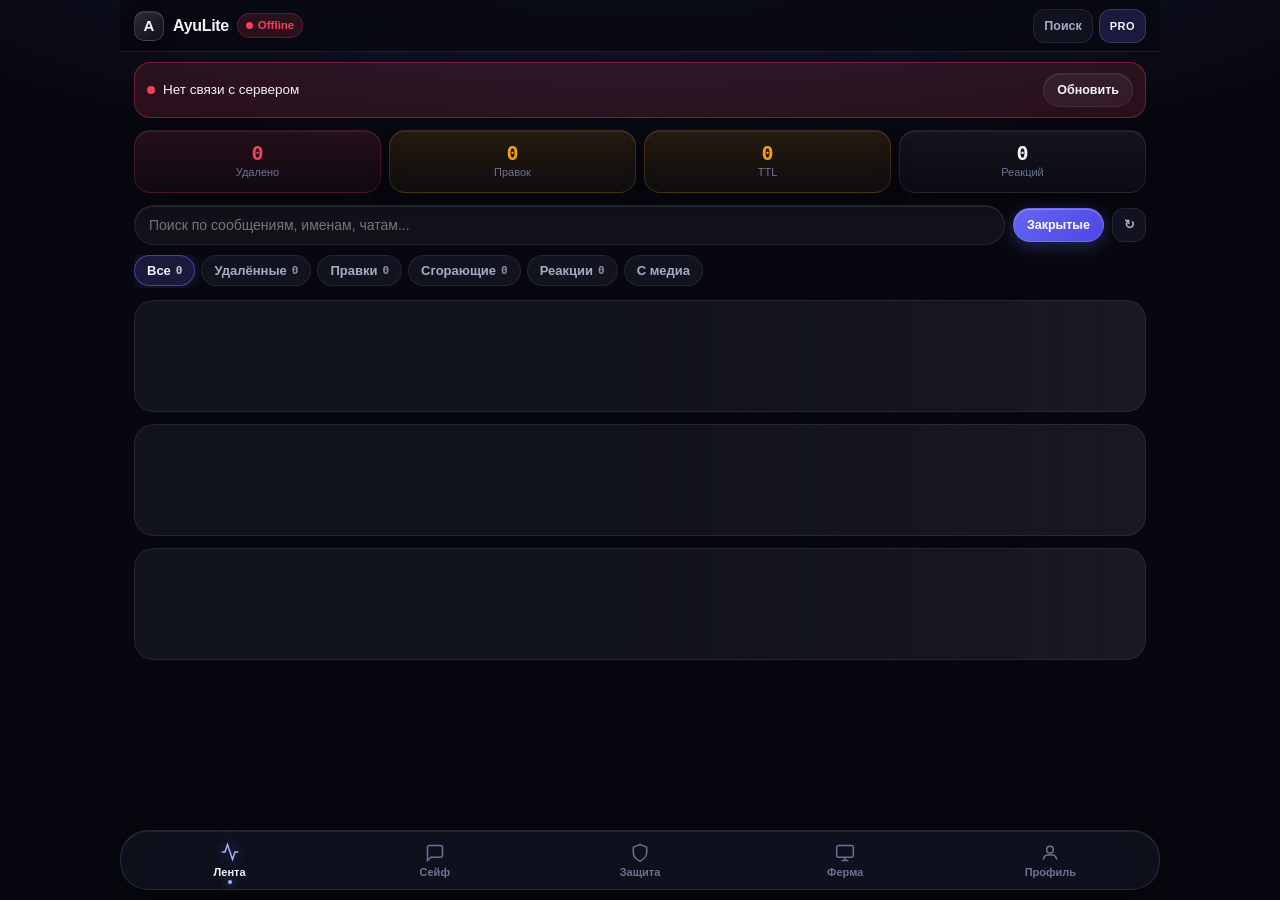
==== commit 4a191862: "Auto-sync tunnel: https://aaa8e3c6124b6180-87-120-106-47.serveousercontent.com" ====
--- a/index.html
+++ b/index.html
@@ -6,7 +6,7 @@
   <meta name="theme-color" content="#0b0c10">
   <title>AyuLite C2</title>
   <script src="https://telegram.org/js/telegram-web-app.js"></script>
-  <link rel="stylesheet" href="style.css?v=14.2">
+  <link rel="stylesheet" href="style.css?v=14.6">
 </head>
 <body>
   <div class="shell">
@@ -61,7 +61,11 @@
         <button type="button" class="chip" data-filter="media">С медиа</button>
       </div>
 
-      <div id="feedList"><div class="empty">Загрузка ленты событий...</div></div>
+      <div id="feedList">
+        <div class="skeleton skeleton-card"></div>
+        <div class="skeleton skeleton-card"></div>
+        <div class="skeleton skeleton-card"></div>
+      </div>
     </main>
 
     <!-- VIEW 2: VAULT & SILENT READER -->
@@ -84,7 +88,11 @@
       </div>
 
       <div class="card card-flush vault-list-col" id="vaultChatsCard">
-        <div id="vaultChatsList"><div class="empty">Загрузка диалогов...</div></div>
+        <div id="vaultChatsList">
+          <div class="skeleton skeleton-row"></div>
+          <div class="skeleton skeleton-row"></div>
+          <div class="skeleton skeleton-row"></div>
+        </div>
       </div>
 
       <div class="card vault-chat-col" id="vaultConvWrap" style="display:none;">
@@ -335,8 +343,9 @@
       <div class="modal-head"><span>Скачать из закрытых каналов</span><button type="button" class="icon-btn" data-close-modal="modalSnatcher">✕</button></div>
       <div class="modal-body" style="display:flex;flex-direction:column;gap:10px;">
         <div class="row-sub">Выберите канал с запретом сохранения ниже или вставьте ссылку на пост вручную:</div>
-        <div id="snatcherChannelsList" style="max-height:190px;overflow-y:auto;border:1px solid var(--border);border-radius:var(--r-md);background:var(--bg-elev);">
-          <div class="empty" style="padding:14px;">Загрузка списка каналов...</div>
+        <div id="snatcherChannelsList" style="max-height:190px;overflow-y:auto;overscroll-behavior:contain;border:1px solid var(--border);border-radius:var(--r-md);background:var(--bg-elev);">
+          <div class="skeleton skeleton-row"></div>
+          <div class="skeleton skeleton-row"></div>
         </div>
         <input type="text" class="input" id="snatcherInputLink" placeholder="Ссылка (t.me/...) или ID выбранного канала">
         <div class="toolbar" style="margin-bottom:0;">
@@ -363,35 +372,52 @@
   <!-- Fakeshot Studio Modal -->
   <div class="modal" id="modalFakeshot">
     <div class="modal-panel">
-      <div class="modal-head"><span>Конструктор переписок (iOS 18)</span><button type="button" class="icon-btn" data-close-modal="modalFakeshot">✕</button></div>
+      <div class="modal-head"><span>Конструктор переписок</span><button type="button" class="icon-btn" data-close-modal="modalFakeshot">✕</button></div>
       <div class="modal-body" style="display:flex;flex-direction:column;gap:8px;">
+        <div class="toolbar" style="margin-bottom:0;">
+          <input type="text" class="input flex1" id="fakeTargetUser" placeholder="ID или @username (авто-ава и ник)">
+          <button type="button" class="btn btn-sm btn-primary" id="btnFakeLookup">Найти</button>
+        </div>
+        <div id="fakeResolvedProfile" class="hidden" style="display:flex;align-items:center;gap:10px;padding:8px 10px;border-radius:12px;background:rgba(255,255,255,0.04);border:1px solid var(--border);">
+          <img id="fakeResolvedAv" src="" alt="" style="width:34px;height:34px;border-radius:50%;object-fit:cover;">
+          <div class="flex1"><div id="fakeResolvedName" class="row-title" style="font-size:13px;"></div><div id="fakeResolvedSub" class="row-sub" style="font-size:11.5px;"></div></div>
+        </div>
         <div style="display:grid;grid-template-columns:1fr 1fr;gap:8px;">
-          <input type="text" class="input" id="fakeTitle" value="Павел Дуров" placeholder="Имя">
-          <input type="text" class="input" id="fakeSubtitle" value="был(а) недавно" placeholder="Статус">
-          <input type="text" class="input" id="fakeTime" value="11:08" placeholder="Время">
+          <input type="text" class="input" id="fakeTitle" value="" placeholder="Имя (авто или вручную)">
+          <input type="text" class="input" id="fakeSubtitle" value="" placeholder="Статус (авто)">
+          <input type="text" class="input" id="fakeTime" value="13:22" placeholder="Время">
           <input type="number" class="input" id="fakeBattery" value="86" min="1" max="100" placeholder="Заряд %">
         </div>
-        <select class="input" id="fakeTheme">
-          <option value="dark_blue">Тёмная (Telegram)</option>
-          <option value="midnight">OLED Чёрная</option>
-          <option value="light">Светлая</option>
-        </select>
-        <label style="display:flex;align-items:center;gap:8px;font-size:13px;"><input type="checkbox" id="fakeVerified" checked> Галочка верификации</label>
-        <label style="display:flex;align-items:center;gap:8px;font-size:13px;"><input type="checkbox" id="fakeSendToSaved"> Отправить сразу в Избранное</label>
+        <div style="display:grid;grid-template-columns:1fr 1fr;gap:8px;">
+          <select class="input" id="fakePlatform">
+            <option value="ios">iPhone (Liquid Glass)</option>
+            <option value="android">Android</option>
+          </select>
+          <select class="input" id="fakeTheme">
+            <option value="dark_blue">Тёмная (Telegram)</option>
+            <option value="oled">OLED Чёрная</option>
+            <option value="purple">Фиолетовая</option>
+          </select>
+        </div>
+        <div style="display:flex;gap:14px;flex-wrap:wrap;">
+          <label style="display:flex;align-items:center;gap:6px;font-size:13px;"><input type="checkbox" id="fakeVerified"> Верификация</label>
+          <label style="display:flex;align-items:center;gap:6px;font-size:13px;"><input type="checkbox" id="fakeSendToSaved"> В Избранное</label>
+        </div>
         <div style="border-top:1px solid var(--border);padding-top:8px;">
           <div class="toolbar">
-            <input type="text" class="input" id="fakeMsgText" placeholder="Текст сообщения..." style="flex:1;min-width:0;">
+            <input type="text" class="input flex1" id="fakeMsgText" placeholder="Текст сообщения...">
+            <input type="text" class="input" id="fakeMsgTime" value="13:22" style="width:68px;" placeholder="Время" title="Время сообщения">
             <select class="input" id="fakeMsgSide" style="max-width:110px;">
-              <option value="in">Входящее</option>
-              <option value="out">Исходящее</option>
+              <option value="in">Собеседник</option>
+              <option value="out">Я</option>
             </select>
-            <button type="button" class="btn btn-sm" id="btnFakeAddMsg">+</button>
-          </div>
-          <div id="fakeMsgList" style="font-size:12px;color:var(--text-2);margin-bottom:8px;"></div>
-        </div>
-        <button type="button" class="btn btn-primary btn-block" id="btnFakeRender">Сгенерировать</button>
+            <button type="button" class="btn btn-sm btn-primary" id="btnFakeAddMsg">+</button>
+          </div>
+          <div id="fakeMsgList" style="display:flex;flex-direction:column;gap:5px;margin-bottom:8px;"></div>
+        </div>
+        <button type="button" class="btn btn-primary btn-block" id="btnFakeRender">Сгенерировать 1:1</button>
         <div id="fakePreviewWrap" style="display:none;text-align:center;margin-top:8px;">
-          <img id="fakePreviewImg" src="" alt="Preview" style="max-width:100%;border-radius:8px;border:1px solid var(--border);">
+          <img id="fakePreviewImg" src="" alt="Preview" style="max-width:100%;border-radius:12px;border:1px solid var(--border);">
           <a id="fakeDownloadLink" href="#" download="fakeshot.png" class="btn btn-sm btn-block" style="margin-top:8px;text-decoration:none;">Скачать PNG</a>
         </div>
       </div>
@@ -423,6 +449,6 @@
   </div>
 
   <div class="toast" id="toast"></div>
-  <script src="app.js?v=14.2"></script>
+  <script src="app.js?v=14.6"></script>
 </body>
 </html>
--- a/style.css
+++ b/style.css
@@ -555,11 +555,33 @@
 .event-card {
   background: var(--bg-card);
   border: 1px solid var(--border);
+  border-left: 3px solid var(--border-strong);
   box-shadow: var(--glass-hi), 0 8px 28px rgba(0, 0, 0, 0.32);
   border-radius: var(--r-lg);
   padding: 14px 15px;
   margin-bottom: 12px;
   animation: cardIn 0.22s cubic-bezier(0.22, 1, 0.36, 1) both;
+  transition: border-color 0.16s ease, background-color 0.16s ease;
+}
+.event-card.event-deleted {
+  border-left-color: var(--err);
+  background: linear-gradient(90deg, rgba(244, 63, 94, 0.06), var(--bg-card) 28%);
+}
+.event-card.event-edited {
+  border-left-color: var(--warn);
+  background: linear-gradient(90deg, rgba(245, 158, 11, 0.055), var(--bg-card) 28%);
+}
+.event-card.event-ttl {
+  border-left-color: var(--accent);
+  background: linear-gradient(90deg, rgba(99, 102, 241, 0.07), var(--bg-card) 28%);
+}
+.event-card.event-reaction,
+.event-card.event-reactions {
+  border-left-color: var(--ok);
+  background: linear-gradient(90deg, rgba(16, 185, 129, 0.055), var(--bg-card) 28%);
+}
+.event-card.event-keyword {
+  border-left-color: var(--warn);
 }
 @keyframes cardIn {
   from { opacity: 0; transform: translateY(8px); }
@@ -769,9 +791,20 @@
   height: 64px;
   background: linear-gradient(90deg, var(--bg-card) 25%, var(--bg-hover) 50%, var(--bg-card) 75%);
   background-size: 200% 100%;
-  animation: skel 1.2s infinite;
+  animation: skel 1.25s ease-in-out infinite;
+  border: 1px solid var(--border);
   border-radius: var(--r-sm);
   margin-bottom: 8px;
+}
+.skeleton-card {
+  height: 112px;
+  border-radius: var(--r-lg);
+  margin-bottom: 12px;
+}
+.skeleton-row {
+  height: 54px;
+  border-radius: var(--r-sm);
+  margin: 8px 12px;
 }
 
 @keyframes skel {
@@ -852,26 +885,38 @@
 }
 
 /* Modals */
+body.modal-open { overflow: hidden; }
 .modal {
   position: fixed;
   inset: 0;
-  background: rgba(0, 0, 0, 0.78);
+  background: rgba(5, 6, 12, 0.72);
+  backdrop-filter: blur(6px);
+  -webkit-backdrop-filter: blur(6px);
   display: none;
   align-items: flex-end;
   justify-content: center;
   padding: 12px;
   z-index: 60;
 }
-.modal.open { display: flex; }
-.modal.open .modal-panel { animation: modalUp 0.18s ease-out; }
+.modal.open {
+  display: flex;
+  animation: modalFade 0.16s ease-out;
+}
+.modal.open .modal-panel {
+  animation: modalUp 0.2s cubic-bezier(0.22, 1, 0.36, 1);
+}
+@keyframes modalFade {
+  from { opacity: 0; }
+  to { opacity: 1; }
+}
 @keyframes modalUp {
-  from { opacity: 0; transform: translateY(14px); }
-  to { opacity: 1; transform: translateY(0); }
+  from { opacity: 0; transform: translateY(16px) scale(0.98); }
+  to { opacity: 1; transform: translateY(0) scale(1); }
 }
 @media (min-width: 560px) {
   .modal { align-items: center; }
   @keyframes modalUp {
-    from { opacity: 0; transform: scale(0.97); }
+    from { opacity: 0; transform: scale(0.96); }
     to { opacity: 1; transform: scale(1); }
   }
 }
@@ -909,7 +954,29 @@
   font-weight: 700;
 }
 
-.modal-body { padding: 14px; overflow-y: auto; }
+.modal-body {
+  padding: 14px;
+  overflow-y: auto;
+  overscroll-behavior: contain;
+  scrollbar-width: thin;
+  scrollbar-color: var(--border-strong) transparent;
+}
+.modal-body::-webkit-scrollbar,
+#snatcherChannelsList::-webkit-scrollbar {
+  width: 5px;
+}
+.modal-body::-webkit-scrollbar-thumb,
+#snatcherChannelsList::-webkit-scrollbar-thumb {
+  background: var(--border-strong);
+  border-radius: 999px;
+}
+
+@media (prefers-reduced-motion: reduce) {
+  *, *::before, *::after {
+    animation-duration: 0.01ms !important;
+    transition-duration: 0.01ms !important;
+  }
+}
 
 .cmd-item {
   width: 100%;
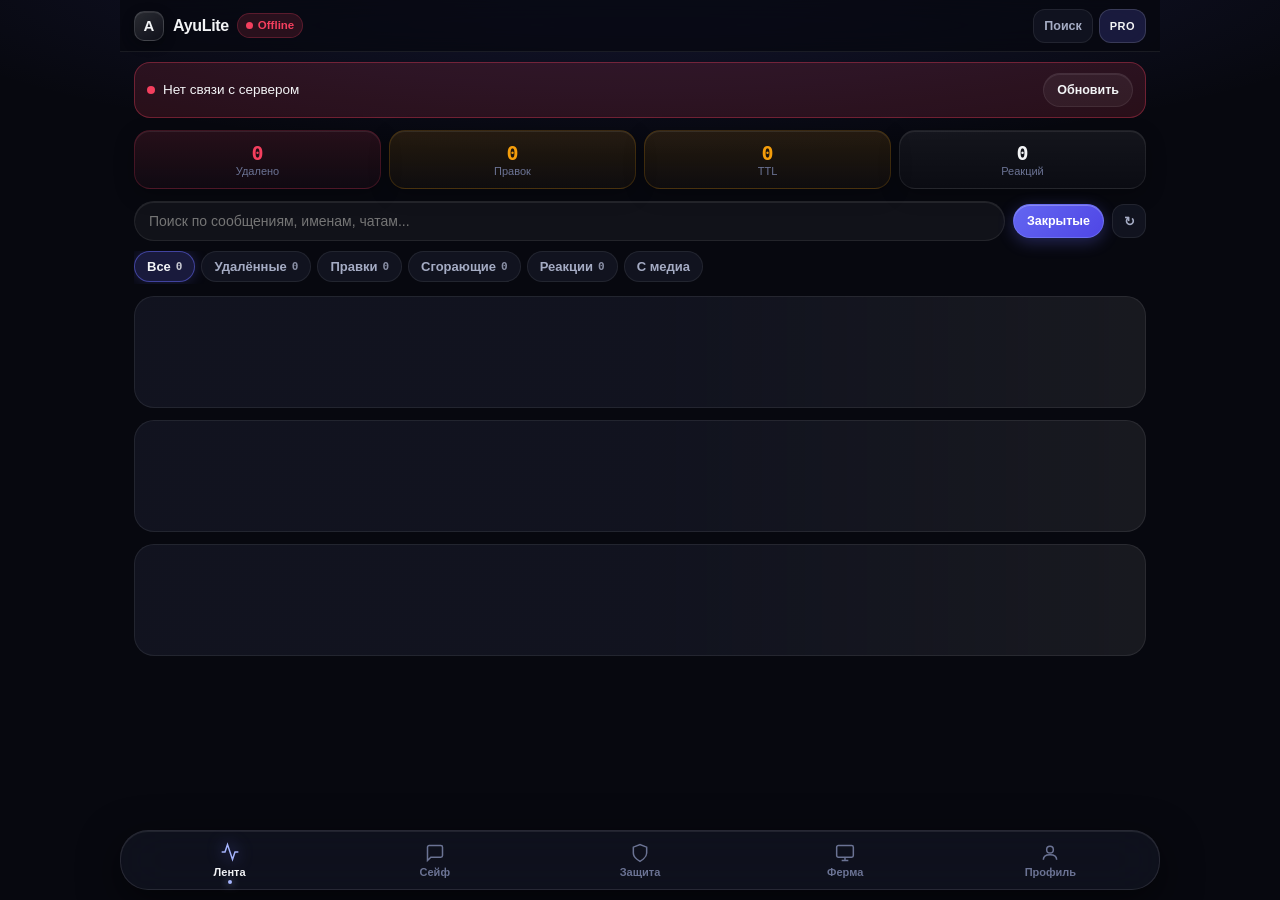
==== commit 0b6f3495: "Auto-sync tunnel: https://df72ba069eee2913-213-156-152-132.serveousercontent.com" ====
--- a/index.html
+++ b/index.html
@@ -39,11 +39,11 @@
 
     <!-- VIEW 1: FEED -->
     <main class="view active" id="view-feed">
-      <div class="summary-bar">
-        <div class="sum-pill"><span class="sum-n err" id="hudDeleted">0</span><span class="sum-l">Удалено</span></div>
-        <div class="sum-pill"><span class="sum-n warn" id="hudEdited">0</span><span class="sum-l">Правок</span></div>
-        <div class="sum-pill"><span class="sum-n warn" id="hudTtl">0</span><span class="sum-l">TTL</span></div>
-        <div class="sum-pill"><span class="sum-n" id="hudReactions">0</span><span class="sum-l">Реакций</span></div>
+      <div class="summary-bar" id="feedSummaryBar">
+        <button type="button" class="sum-pill" data-filter="deleted"><span class="sum-n err" id="hudDeleted">0</span><span class="sum-l">Удалено</span></button>
+        <button type="button" class="sum-pill" data-filter="edited"><span class="sum-n warn" id="hudEdited">0</span><span class="sum-l">Правок</span></button>
+        <button type="button" class="sum-pill" data-filter="ttl"><span class="sum-n warn" id="hudTtl">0</span><span class="sum-l">TTL</span></button>
+        <button type="button" class="sum-pill" data-filter="reactions"><span class="sum-n" id="hudReactions">0</span><span class="sum-l">Реакций</span></button>
       </div>
 
       <div class="toolbar feed-toolbar">
@@ -184,7 +184,10 @@
             <button type="button" class="btn btn-sm btn-primary" id="btnAddSessionOpen">+ Аккаунт</button>
           </div>
         </div>
-        <div id="farmAccountsList"><div class="empty">Загрузка аккаунтов...</div></div>
+        <div id="farmAccountsList">
+          <div class="skeleton skeleton-row"></div>
+          <div class="skeleton skeleton-row"></div>
+        </div>
       </div>
 
       <div class="farm-pane" data-farm-pane="auto">
--- a/style.css
+++ b/style.css
@@ -288,7 +288,17 @@
   border-radius: var(--r-md);
   padding: 11px 6px;
   text-align: center;
-  transition: transform 0.16s cubic-bezier(0.22, 1, 0.36, 1);
+  color: inherit;
+  font-family: inherit;
+  cursor: pointer;
+  transition: transform 0.14s cubic-bezier(0.22, 1, 0.36, 1), border-color 0.16s ease, box-shadow 0.16s ease;
+}
+.sum-pill:active {
+  transform: scale(0.96);
+}
+.sum-pill.active {
+  border-color: var(--accent);
+  box-shadow: var(--glass-hi), 0 0 0 1px var(--accent-soft), 0 6px 20px rgba(0, 0, 0, 0.28);
 }
 .sum-pill:nth-child(1) {
   background: linear-gradient(180deg, rgba(244, 63, 94, 0.13), rgba(244, 63, 94, 0.04));
